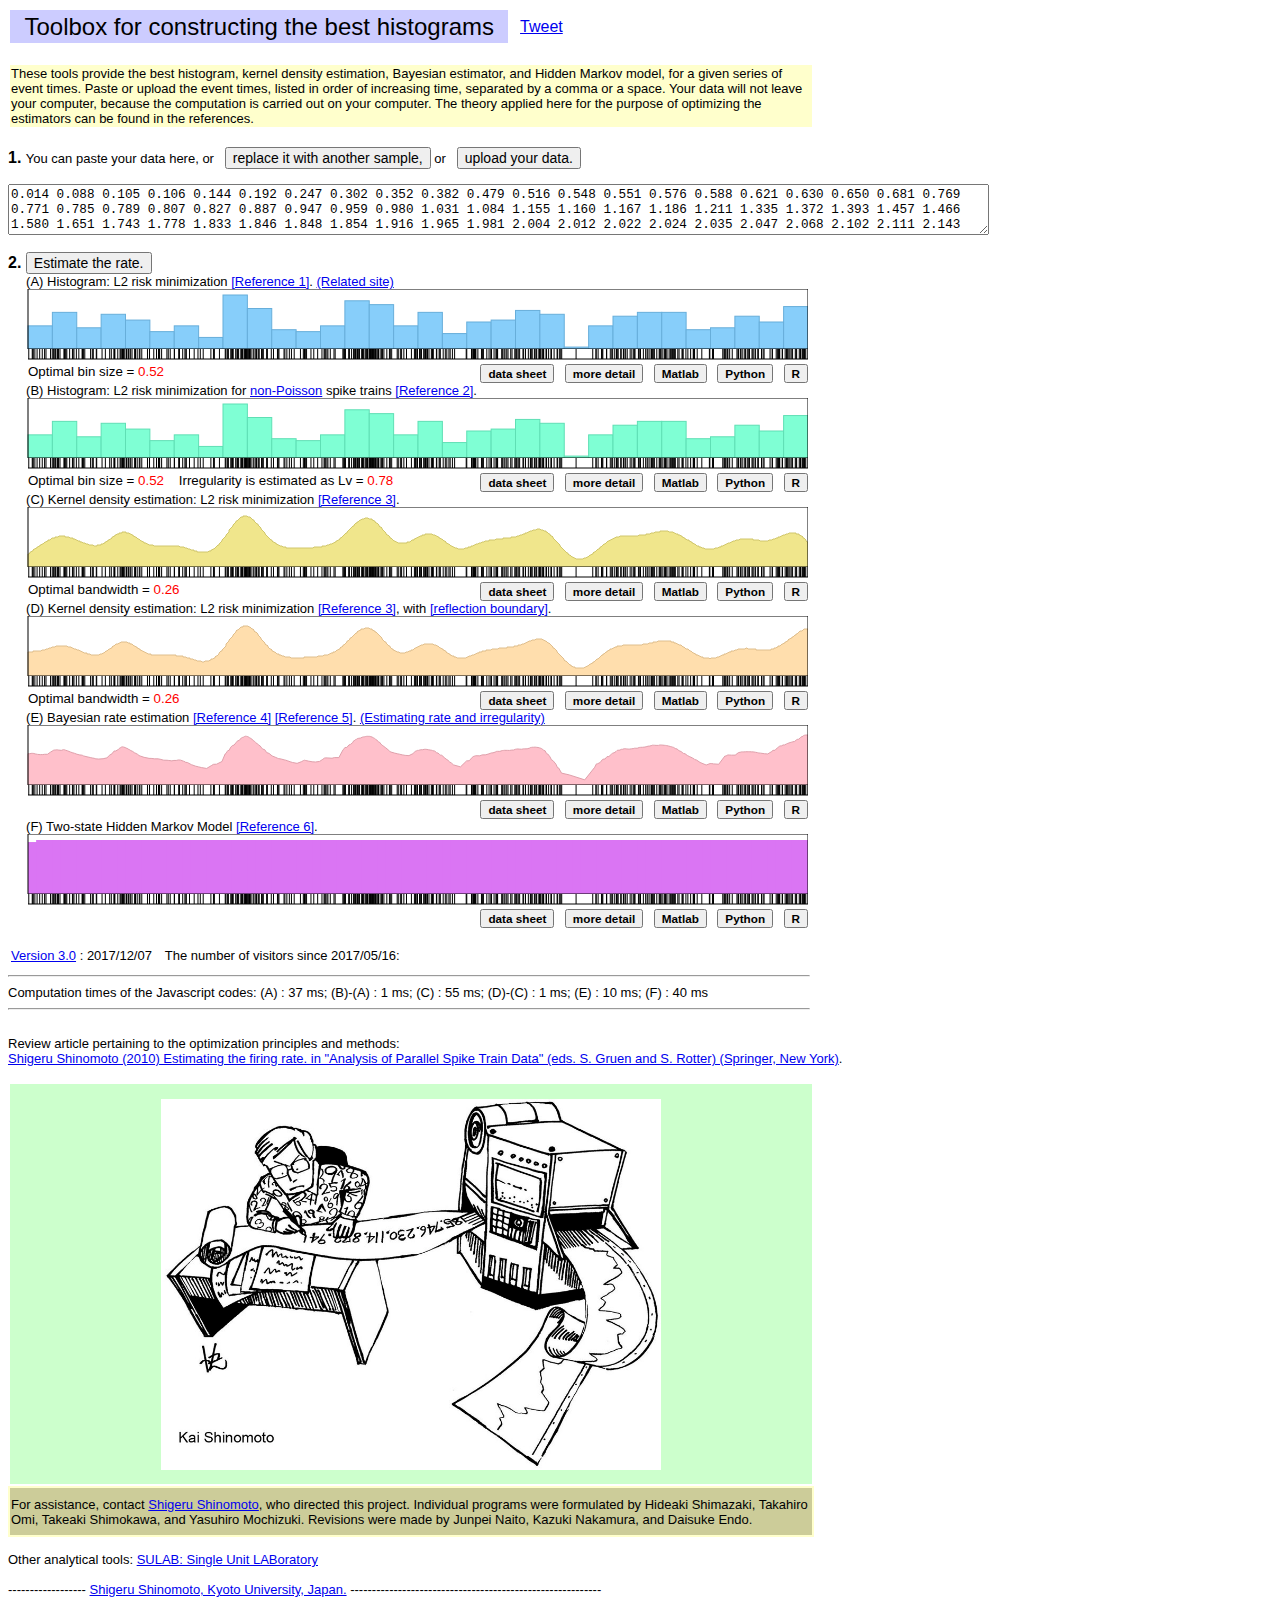
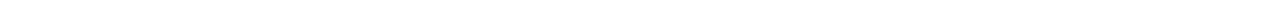
==== index.html @ 1d877b3c "Add files via upload" ====
<?xml version="1.0" encoding="UTF-8"?> 
<!DOCTYPE HTML PUBLIC "-//W3C//DTD HTML 4.01 Transitional//EN">
<html xmlns="http://www.w3.org/1999/xhtml">
<head>
<meta http-equiv="Content-Type" content="text/html; charset=UTF-8" />
<meta http-equiv="Content-Script-Type" content="text/javascript" />
<meta name="GENERATOR" content="JustSystems Homepage Builder Version 21.0.5.0 for Windows" />
<meta http-equiv="Content-Style-Type" content="text/css" />
<link rel="stylesheet" href="main.css" type="text/css" />
<script src="d3.v3.min.js" charset="utf-8"></script>
<script type="text/javascript" src="mt.js"></script>
<script type="text/javascript" src="bayes_funcs.js"></script>
<script type="text/javascript" src="hmm_funcs.js"></script>
<script type="text/javascript" src="main.js"></script>

<title>HISTOGRAMS</title>
</head>
<body onload="RandomData(); Main();" style="font-family:Optima,Arial">
    <div id="fb-root"></div>
    <script>(function(d, s, id) {
      var js, fjs = d.getElementsByTagName(s)[0];
      if (d.getElementById(id)) return;
      js = d.createElement(s); js.id = id;
      js.src = "//connect.facebook.net/ja_JP/sdk.js#xfbml=1&version=v2.4";
      fjs.parentNode.insertBefore(js, fjs);
    }(document, 'script', 'facebook-jssdk'));</script>
<div style="width:920" align="left">
  <table width="804">
    <tbody>
      <tr>
        <td height="33" bgcolor="#ccccff" width="500" align="center"><font size="+2" face="Arial">Toolbox for constructing the best histograms </font> </td>
        <td bgcolor="#ffffff" width="300">&#160;
<a href="https://twitter.com/share" class="twitter-share-button" data-url="http://www.ton.scphys.kyoto-u.ac.jp/~shino/histograms/" data-size="default" data-count="vertical">Tweet</a>
  <script>!function(d,s,id){var js,fjs=d.getElementsByTagName(s)[0],p=/^http:/.test(d.location)?'http':'https';if(!d.getElementById(id)){js=d.createElement(s);js.id=id;js.src=p+'://platform.twitter.com/widgets.js';fjs.parentNode.insertBefore(js,fjs);}}(document, 'script', 'twitter-wjs');</script>
  <div class="fb-like" data-colorscheme="light" data-href="http://www.ton.scphys.kyoto-u.ac.jp/~shino/histograms/" data-layout="box_count" data-action="recommend" data-share="false"></div>
<!-- 共有ボタン を表示したい位置に次のタグを貼り付けてください。 -->
<div class="g-plus" data-action="share" data-height="24" data-href="http://www.ton.scphys.kyoto-u.ac.jp/~shino/histograms/"></div>
        </td>
      </tr>
    </tbody>
  </table>
  <!-- Header --><br />
  <table>
    <tbody>
      <tr>
        <td bgcolor="#ffffcc" width="800"><font size="2pt" face="Arial">These tools provide the best histogram, kernel density estimation, Bayesian
        estimator, and Hidden Markov model, for a given series of event times. Paste
        or upload the event times, listed in order of increasing time, separated
        by a comma or a space. Your data will not leave your computer, because
        the computation is carried out on your computer. The theory applied here
        for the purpose of optimizing the estimators can be found in the references.</font></td>
      </tr>
    </tbody>
  </table>
  <br />
  
  <form name="data"><font size="2pt" face="Arial"><font size="3"><strong>1. </strong></font>You can paste your data here, or &#160; <input type="button" style="font:10.5pt Arial;" value="replace it with another sample," onclick="RandomData();Main();" /> or &#160; <input type="file" id="selfile" style="display:none;" />
<input type="button" value="upload your data." style="font:10.5pt Arial;" onclick="document.getElementById('selfile').click();" />

<script>
var obj1 = document.getElementById("selfile");
//a file is selected in a dialog box
obj1.addEventListener("change",function(evt){
  var file = evt.target.files;
  //making a FileReader
  var reader = new FileReader();
  //read in text style
  reader.readAsText(file[0]);
  
  //processing after loading
  reader.onload = function(ev){
  //indicating in the textarea
  document.data.spikes.value = reader.result;
  Main();
  }
},false);
</script>

<br />
  <font size = "2pt">&nbsp;&nbsp;&nbsp;&nbsp;<textarea name="spikes" rows="3" cols="120" style="font-size:9.5pt"></textarea><br />
  <br />
  </font><font size="3"><strong>2. </strong></font><input type="button" style="font:10.5pt Arial;" value="Estimate the rate." onclick="Main();" />
</font>
  <div id="loading" style="font-size:10pt; display:inline-block; visibility:hidden"><font size="2pt" face="Arial"><img src="loading.gif" />processing...</font></div>
  <font size="2pt" face="Arial"><br />
  <font size="2pt">&#160;&#160;&#160;&#160;&#160;(A) Histogram: L2 risk minimization <a href="http://www.ton.scphys.kyoto-u.ac.jp/~shino/papersPDF/shino2007NeCo.pdf" target="_blank">[Reference 1]</a>. </font></font><a href="http://176.32.89.45/~hideaki/res/histogram.html" target="_blank"><font size="2pt" face="Arial"><font size="2pt"><font face="Arial"><font size="2pt">(Related site)</font></font><br />
  </font></font></a>
  <div id="graph_SS" width="800" height="60"></div>
  <div id="raster_SS" width="800" height="10"></div>
  <div id="optimal_SS" class="info"></div>
  <div class="buttons">
    <INPUT class="button" type="button" value="data sheet" onclick="OutputResults_SS()" />
    <INPUT class="button" type="button" value="more detail" onclick="location.href='http://www.ton.scphys.kyoto-u.ac.jp/~shino/toolbox/sshist/hist.html'" />
    <a href="matlab/sshist_v1.m" download="sshist_v1.m">
      <INPUT class="button" type="button" value="Matlab" /></a>
    <a href="python/SS_v2.py" download="SS_v2.py">
      <INPUT class="button" type="button" value="Python" /></a>
    <a href="R/SS.R" download="SS.R">
      <INPUT class="button" type="button" value="R" /></a>
  </div>

  <font size="2pt" face="Arial"><font size="2pt">&#160;&#160;&#160;&#160;&#160;(B) Histogram: L2 risk minimization for <a href="http://www.jneurosci.org/content/36/21/5736">non-Poisson</a> spike trains <a href="http://www.ton.scphys.kyoto-u.ac.jp/~shino/papersPDF/shino2011NeCo_histogram.pdf" target="_blank">[Reference 2]</a>.<br />
  </font></font>
  <div id="graph_OS" width="800" height="60"></div>
  <div id="raster_OS" width="800" height="10"></div>
  <div id="optimal_OS" class="info"></div>
    <div class="buttons">
      <input class="button" type="button" value="data sheet" onclick="OutputResults_OS()" />
      <input class="button" type="button" value="more detail" onclick="location.href='http://www.ton.scphys.kyoto-u.ac.jp/~shino/toolbox/oshist/hist.html'" />
      <a href="matlab/hist_np_v3.m" download="hist_np_v3.m">
        <INPUT class="button" type="button" value="Matlab" /></a>
    <a href="python/OS_v2.py" download="OS_v2.py">
      <INPUT class="button" type="button" value="Python" /></a>
    <a href="R/OS.R" download="OS.R">
      <INPUT class="button" type="button" value="R" /></a>
    </div>

  <font size="2pt" face="Arial"><font size="2pt">&#160;&#160;&#160;&#160;&#160;(C) Kernel density estimation: L2 risk minimization
  <a href="https://link.springer.com/content/pdf/10.1007%2Fs10827-009-0180-4.pdf" target="_blank">[Reference 3]</a>.<br />
  </font></font>
  <div id="graph_Kernel" width="800" height="60"></div>
  <div id="raster_Kernel" width="800" height="10"></div>
  <div id="optimal_Kernel" class="info"></div>
    <div class="buttons">
      <INPUT class="button" type="button" value="data sheet" onclick="OutputResults_Kernel()" />
      <INPUT class="button" type="button" value="more detail" onclick="location.href='http://www.ton.scphys.kyoto-u.ac.jp/~shino/toolbox/sskernel/kernel.html'" />
      <a href="matlab/sskernel_rate_v3.m" download="sskernel_rate_v3.m">
        <INPUT class="button" type="button" value="Matlab" /></a>
    <a href="python/KDE_rate_v3.py" download="KDE_rate_v3.py">
      <INPUT class="button" type="button" value="Python" /></a>
    <a href="R/KDE.R" download="KDE_rate.R">
      <INPUT class="button" type="button" value="R" /></a>
    </div>

  <font size="2pt" face="Arial"><font size="2pt">&#160;&#160;&#160;&#160;&#160;(D) Kernel density estimation: L2 risk minimization
  <font face="Arial"><font size="2pt"><a href="https://link.springer.com/content/pdf/10.1007%2Fs10827-009-0180-4.pdf" target="_blank">[Reference 3]</a></font></font>, with <a href="http://www.ton.scphys.kyoto-u.ac.jp/~shino/toolbox/reflectedkernel/reflectedkernel.html" target="_blank">[reflection boundary]</a>.<br />
  </font></font>
  <div id="graph_Kernel2" width="800" height="60"></div>
  <div id="raster_Kernel2" width="800" height="10"></div>
  <div id="optimal_Kernel2" class="info"></div>
    <div class="buttons">
      <INPUT class="button" type="button" value="data sheet" onclick="OutputResults_Kernel2()" />
      <INPUT class="button" type="button" value="more detail" onclick="location.href='http://www.ton.scphys.kyoto-u.ac.jp/~shino/toolbox/reflectedkernel/reflectedkernel.html'" />
      <a href="matlab/sskernel_ref_rate_v3.m" download="sskernel_ref_rate_v3.m"><INPUT class="button" type="button" value="Matlab" /></a>
    <a href="python/KDERB_rate_v3.py" download="KDERB_rate_v3.py">
      <INPUT class="button" type="button" value="Python" /></a>
    <a href="R/KDERB.R" download="KDERB_rate.R">
      <INPUT class="button" type="button" value="R" /></a>
  </div>

  <font size="2pt" face="Arial">&#160;&#160;&#160;&#160;&#160;(E) Bayesian rate estimation <a href="http://www.ton.scphys.kyoto-u.ac.jp/~shino/papersPDF/shino2005JPhysA.pdf" target="_blank">[Reference 4]</a> <a href="http://www.ton.scphys.kyoto-u.ac.jp/~shino/papersPDF/shino2009NeCo.pdf" target="_blank">[Reference 5]</a>. </font><a href="http://www.ton.scphys.kyoto-u.ac.jp/~shino/toolbox/ssNeCo09/page_SULAB2.html" target="_blank"><font size="2pt" face="Arial">(Estimating rate and irregularity)</font></a><br />
  <div id="graph_Bayes" width="800" height="60"></div>
  <div id="raster_Bayes" width="800" height="10"></div>
  <div class="buttons">
    <INPUT class="button" type="button" value="data sheet" onclick="OutputResults_Bayes()" />
    <INPUT class="button" type="button" value="more detail" onclick="location.href='http://www.ton.scphys.kyoto-u.ac.jp/~shino/toolbox/ssBayes/bayes.html'" />
    <a href="matlab/Bayes_v1.m" download="Bayes_v1.m">
      <INPUT class="button" type="button" value="Matlab" /></a>
    <a href="python/BRE_v2.py" download="BRE_v2.py">
      <INPUT class="button" type="button" value="Python" /></a>
    <a href="R/BRE.R" download="BRE.R">
      <INPUT class="button" type="button" value="R" /></a>
  </div>
  
  <font size="2pt" face="Arial"><font size="2pt">&#160;&#160;&#160;&#160;&#160;(F) Two-state Hidden Markov Model <a href="https://journals.aps.org/pre/abstract/10.1103/PhysRevE.89.022705" target="_blank">[Reference 6]</a>.<br />
  </font></font>
  <div id="graph_HMM" width="800" height="60"></div>
  <div id="raster_HMM" width="800" height="10"></div>
  <div class="buttons">
    <INPUT class="button" type="button" value="data sheet" onclick="OutputResults_HMM()" />
    <INPUT class="button" type="button" value="more detail" onclick="location.href='http://www.ton.scphys.kyoto-u.ac.jp/~shino/toolbox/msHMM/HMM.html'" />
    <a href="matlab/HMM_v3.m" download="HMM_v3.m">
      <INPUT class="button" type="button" value="Matlab" /></a>
    <a href="python/HMM_v2.py" download="HMM_v2.py">
      <INPUT class="button" type="button" value="Python" /></a>
    <a href="R/HMM.R" download="HMM.R">
      <INPUT class="button" type="button" value="R" /></a>
  </div>
  <font size="2pt" face="Arial"><font size="2pt"><br />
  <!--<font face="Arial Black" size=3><strong>3. Output data sheet.</strong></font>&nbsp;&nbsp;
<INPUT class="button" type="button" value="Click" onclick="OutputResults()"><br>
</FORM>
--></font></font>
  <table>
    <tbody>
      <tr>
        <td align="center"><font size="2pt" face="Arial"><a href="indexold/histograms_history.html" target="_blank">Version 3.0</a> : 2017/12/07</font> &#160;</td>
        <td align="center"><font size="2pt" face="Arial"><font color="#000000" size="2">The number of visitors since 2017/05/16: <span lang="EN-US" style="font-size:11.0pt;font-family:
Arial"><img border="0" width="40" height="10" id="_x0000_i1030" src="http://www.ton.scphys.kyoto-u.ac.jp/~shino/counter/count.cgi?histograms" /></span></font></font></td>
      </tr>
    </tbody>
  </table>
  <hr width="800" align="left" />
  
<div id="time">
</div>
  <!-- 
  <a href="indexold/computation_time_Matlab.csv"><font size="2pt" face="Arial"><font size="-1"><font size="2pt" face="Arial"><font size="-1">Matlab codes</font></font></font></font></a><font size="2pt" face="Arial"><font size="-1"><font size="2pt" face="Arial"><font size="-1">; <a href="indexold/computation_time_Python.csv">Python codes</a>.</font></font></font></font><br />
  -->
  <hr width="800" align="left" />

  <br />
  <font size="2pt" face="Arial"><font size="-1">Review article pertaining to the optimization principles and methods: <br />
  <a href="http://www.ton.scphys.kyoto-u.ac.jp/~shino/papersPDF/shino2010Book.pdf" target="_blank">Shigeru Shinomoto (2010) Estimating the firing rate. in &quot;Analysis
    of Parallel Spike Train Data&quot; (eds. S. Gruen and S. Rotter) (Springer, New York)</a>.<br />
  </font></font></form>
  <table border="0">
      <tbody>
        <tr>
        <td bgcolor="#ccffcc" align="center" width="800" height="400"><img src="kai20070608.jpg" width="500" height="371" border="0" /></td>
      </tr>
      </tbody>
    </table>
  <table bgcolor="#ffffcc">
    <tbody>
      <tr>
        <td width="800" height="47" bgcolor="#cccc99"><font size="2pt" face="Arial"><font size="-1"><font size="2pt" face="Arial"><font size="-1">For assistance, contact <a href="mailto:shinomoto@scphys.kyoto-u.ac.jp?Subject=Histograms">Shigeru Shinomoto</a>, who directed this project. </font></font>Individual programs were formulated by Hideaki Shimazaki, Takahiro Omi, Takeaki Shimokawa, and Yasuhiro Mochizuki. Revisions were made by Junpei Naito, Kazuki Nakamura, and Daisuke Endo. <br />
          </font></font></td>
      </tr>
    </tbody>
  </table>
  <font size="2pt" face="Arial"><br />
  Other analytical tools: <a href="http://www.ton.scphys.kyoto-u.ac.jp/~shino/toolbox/english.htm" target="_blank">SULAB: Single Unit LABoratory<br /><br /></a>

  <font face="Arial">------------------ <a href="http://www.ton.scphys.kyoto-u.ac.jp/~shino/english.html" target="_blank">Shigeru Shinomoto, Kyoto University, Japan.</a> ----------------------------------------------------------
</font></font></div>
<br />
<!-- head 内か、body 終了タグの直前に次のタグを貼り付けてください。 -->
<script src="https://apis.google.com/js/platform.js" async="" defer="defer"></script>
</body>
</html>
---- main.css ----
.button {
    font:8.8pt Arial;
    font-weight: bold;
    margin-left: 6;
    margin-right: 0;
}
    
.buttons {
    width: 800;
    text-align: right;
}

.buttons>a {
text-decoration: none;
}

.info {
    font-size: 10pt;
    margin-bottom: 0px;
    float: left;
    margin-left: 20;
}
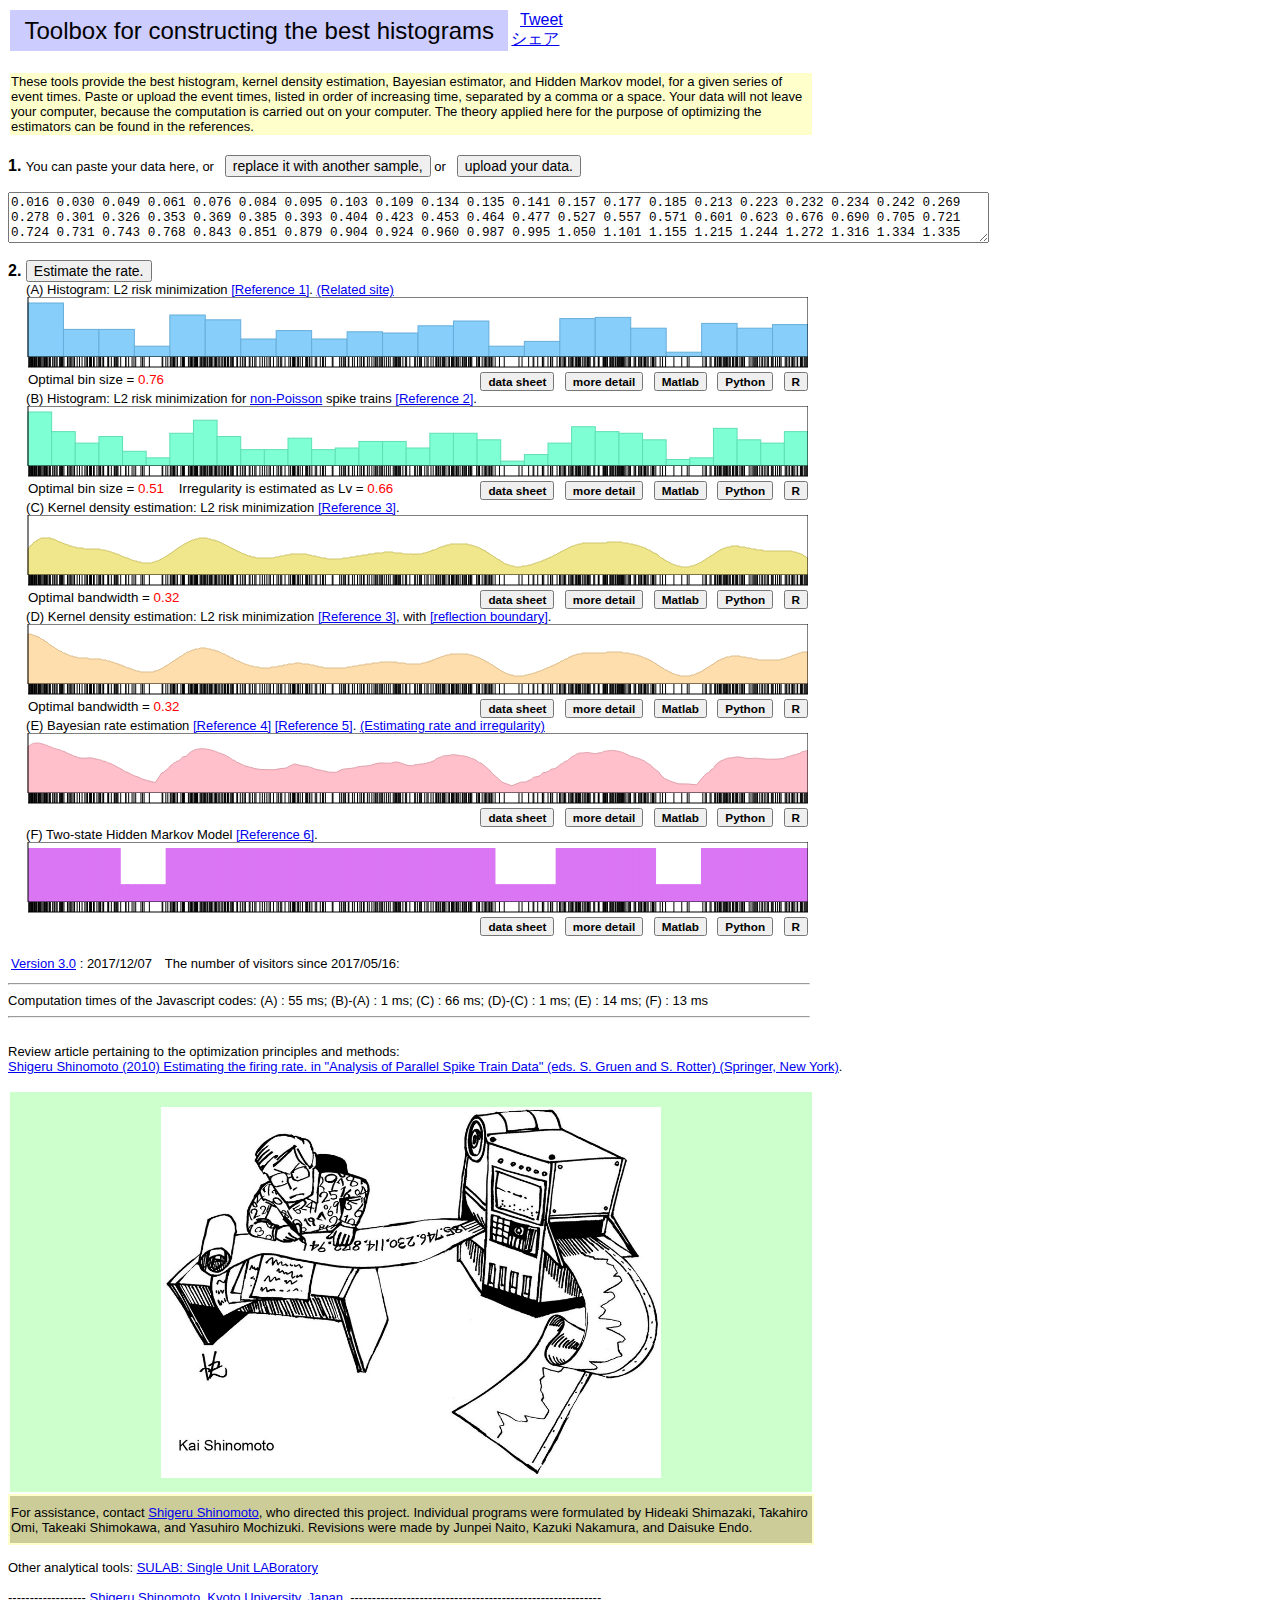
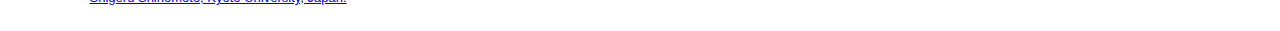
==== commit becca720: "fb_share" ====
--- a/index.html
+++ b/index.html
@@ -16,14 +16,14 @@
 <title>HISTOGRAMS</title>
 </head>
 <body onload="RandomData(); Main();" style="font-family:Optima,Arial">
-    <div id="fb-root"></div>
-    <script>(function(d, s, id) {
-      var js, fjs = d.getElementsByTagName(s)[0];
-      if (d.getElementById(id)) return;
-      js = d.createElement(s); js.id = id;
-      js.src = "//connect.facebook.net/ja_JP/sdk.js#xfbml=1&version=v2.4";
-      fjs.parentNode.insertBefore(js, fjs);
-    }(document, 'script', 'facebook-jssdk'));</script>
+<div id="fb-root"></div>
+<script>(function(d, s, id) {
+  var js, fjs = d.getElementsByTagName(s)[0];
+  if (d.getElementById(id)) return;
+  js = d.createElement(s); js.id = id;
+  js.src = 'https://connect.facebook.net/ja_JP/sdk.js#xfbml=1&version=v2.11';
+  fjs.parentNode.insertBefore(js, fjs);
+}(document, 'script', 'facebook-jssdk'));</script>
 <div style="width:920" align="left">
   <table width="804">
     <tbody>
@@ -32,8 +32,7 @@
         <td bgcolor="#ffffff" width="300">&#160;
 <a href="https://twitter.com/share" class="twitter-share-button" data-url="http://www.ton.scphys.kyoto-u.ac.jp/~shino/histograms/" data-size="default" data-count="vertical">Tweet</a>
   <script>!function(d,s,id){var js,fjs=d.getElementsByTagName(s)[0],p=/^http:/.test(d.location)?'http':'https';if(!d.getElementById(id)){js=d.createElement(s);js.id=id;js.src=p+'://platform.twitter.com/widgets.js';fjs.parentNode.insertBefore(js,fjs);}}(document, 'script', 'twitter-wjs');</script>
-  <div class="fb-like" data-colorscheme="light" data-href="http://www.ton.scphys.kyoto-u.ac.jp/~shino/histograms/" data-layout="box_count" data-action="recommend" data-share="false"></div>
-<!-- 共有ボタン を表示したい位置に次のタグを貼り付けてください。 -->
+  <div class="fb-share-button" data-href="http://www.ton.scphys.kyoto-u.ac.jp/~shino/histograms/" data-layout="button_count" data-size="small" data-mobile-iframe="true"><a class="fb-xfbml-parse-ignore" target="_blank" href="https://www.facebook.com/sharer/sharer.php?u=http%3A%2F%2Fwww.ton.scphys.kyoto-u.ac.jp%2F%7Eshino%2Fhistograms%2F&amp;src=sdkpreparse">シェア</a></div>
 <div class="g-plus" data-action="share" data-height="24" data-href="http://www.ton.scphys.kyoto-u.ac.jp/~shino/histograms/"></div>
         </td>
       </tr>
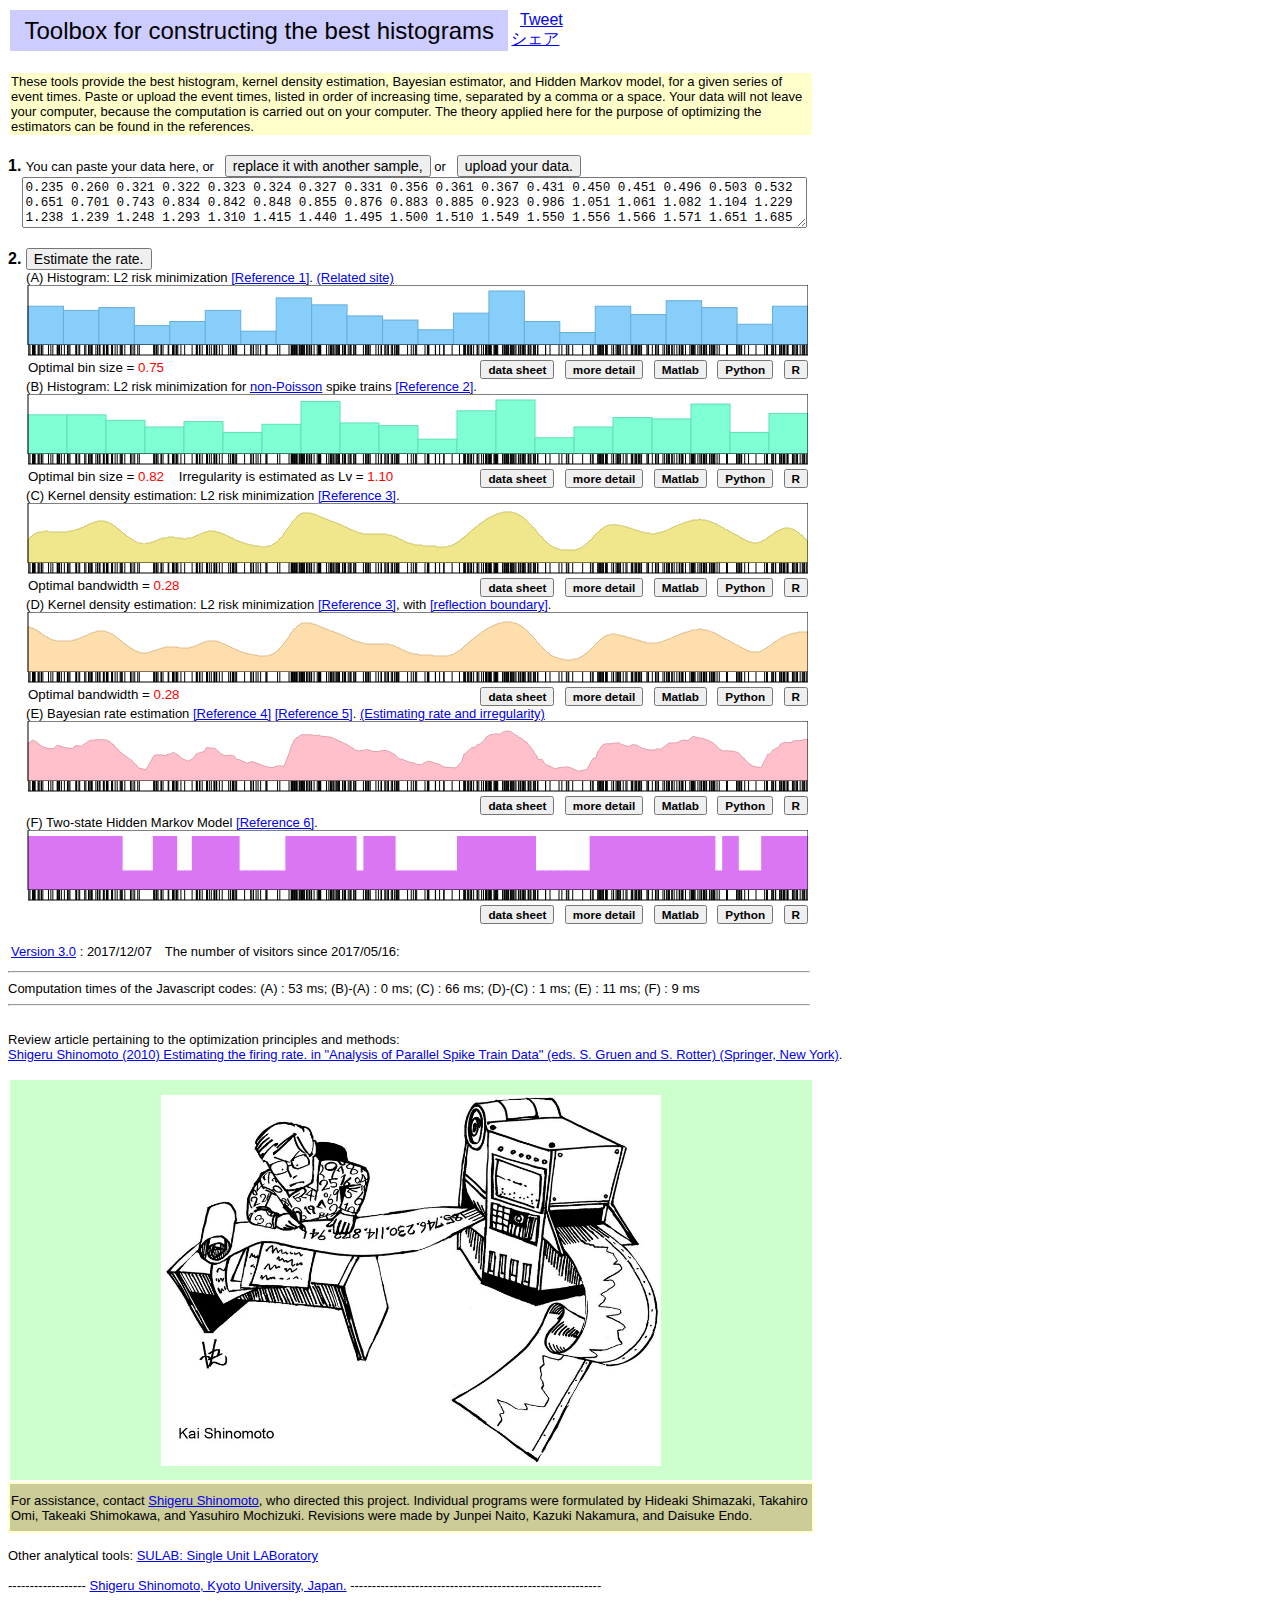
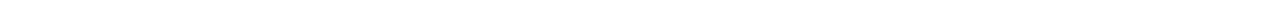
==== commit 182f522b: "textareasize" ====
--- a/index.html
+++ b/index.html
@@ -76,7 +76,7 @@
 </script>
 
 <br />
-  <font size = "2pt">&nbsp;&nbsp;&nbsp;&nbsp;<textarea name="spikes" rows="3" cols="120" style="font-size:9.5pt"></textarea><br />
+  <font size = "2pt">&nbsp;&nbsp;&nbsp;&nbsp;<textarea name="spikes" rows="3" style="width:785px;font-size:9.5pt"></textarea><br />
   <br />
   </font><font size="3"><strong>2. </strong></font><input type="button" style="font:10.5pt Arial;" value="Estimate the rate." onclick="Main();" />
 </font>
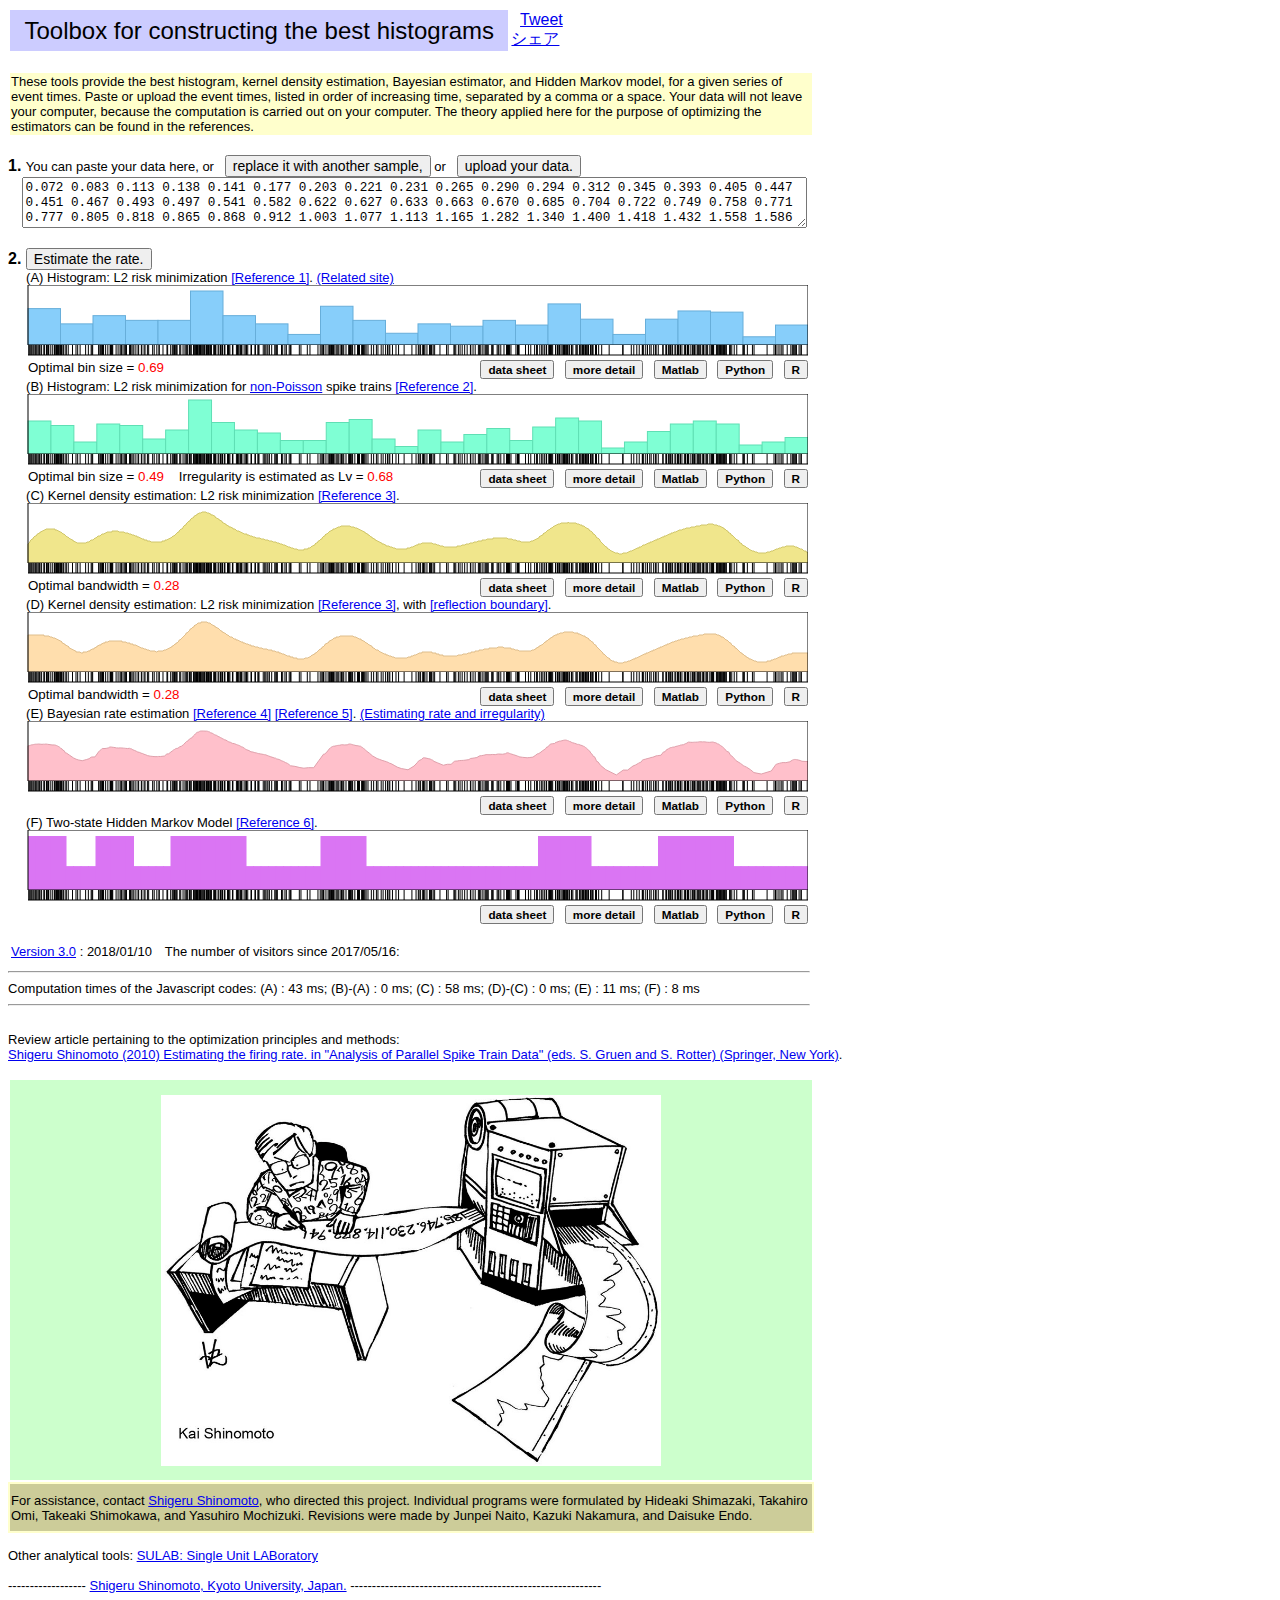
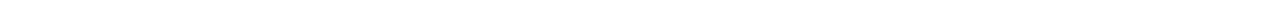
==== commit 209b81cd: "Add files via upload" ====
--- a/index.html
+++ b/index.html
@@ -183,7 +183,7 @@
   <table>
     <tbody>
       <tr>
-        <td align="center"><font size="2pt" face="Arial"><a href="indexold/histograms_history.html" target="_blank">Version 3.0</a> : 2017/12/07</font> &#160;</td>
+        <td align="center"><font size="2pt" face="Arial"><a href="indexold/histograms_history.html" target="_blank">Version 3.0</a> : 2018/01/10</font> &#160;</td>
         <td align="center"><font size="2pt" face="Arial"><font color="#000000" size="2">The number of visitors since 2017/05/16: <span lang="EN-US" style="font-size:11.0pt;font-family:
 Arial"><img border="0" width="40" height="10" id="_x0000_i1030" src="http://www.ton.scphys.kyoto-u.ac.jp/~shino/counter/count.cgi?histograms" /></span></font></font></td>
       </tr>
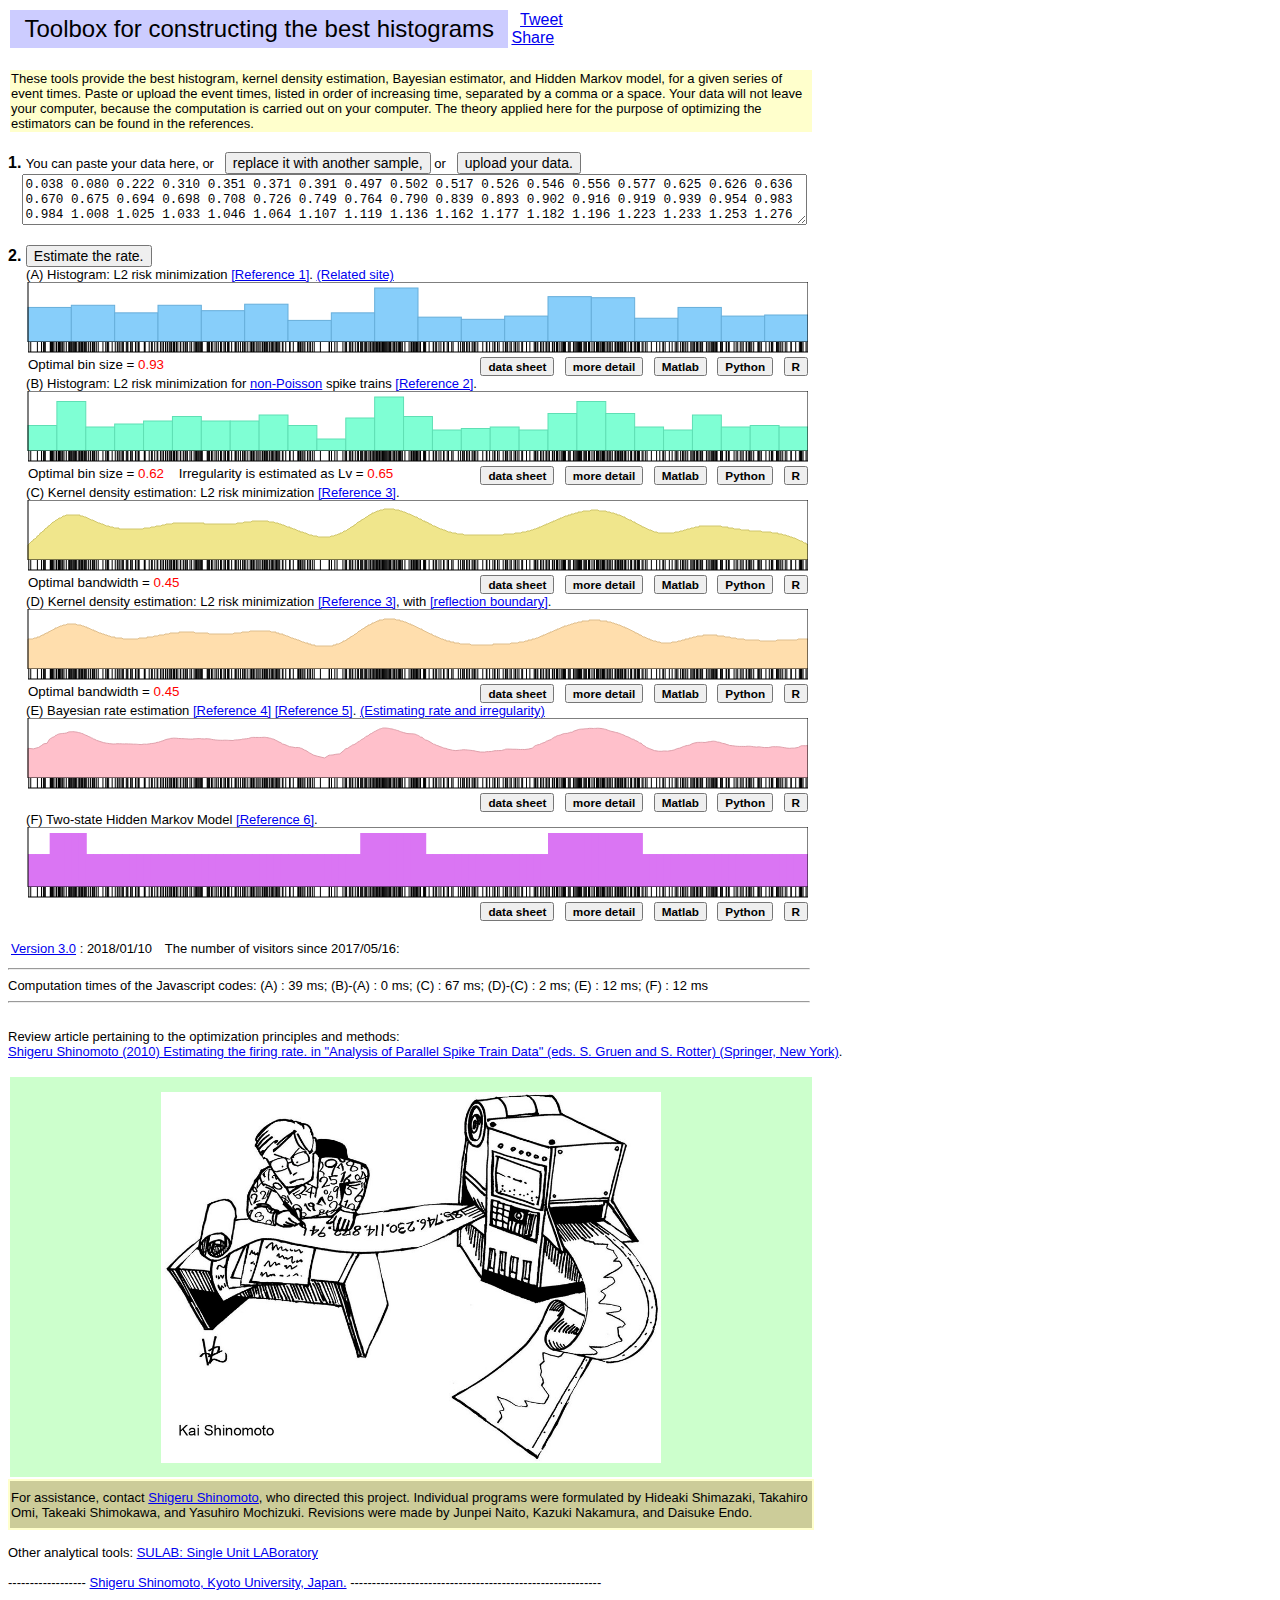
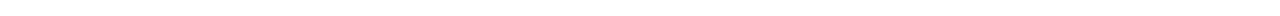
==== commit 0c6dd0b2: "Add files via upload" ====
--- a/index.html
+++ b/index.html
@@ -21,7 +21,7 @@
   var js, fjs = d.getElementsByTagName(s)[0];
   if (d.getElementById(id)) return;
   js = d.createElement(s); js.id = id;
-  js.src = 'https://connect.facebook.net/ja_JP/sdk.js#xfbml=1&version=v2.11';
+  js.src = 'https://connect.facebook.net/en_US/sdk.js#xfbml=1&version=v2.11';
   fjs.parentNode.insertBefore(js, fjs);
 }(document, 'script', 'facebook-jssdk'));</script>
 <div style="width:920" align="left">
@@ -32,7 +32,7 @@
         <td bgcolor="#ffffff" width="300">&#160;
 <a href="https://twitter.com/share" class="twitter-share-button" data-url="http://www.ton.scphys.kyoto-u.ac.jp/~shino/histograms/" data-size="default" data-count="vertical">Tweet</a>
   <script>!function(d,s,id){var js,fjs=d.getElementsByTagName(s)[0],p=/^http:/.test(d.location)?'http':'https';if(!d.getElementById(id)){js=d.createElement(s);js.id=id;js.src=p+'://platform.twitter.com/widgets.js';fjs.parentNode.insertBefore(js,fjs);}}(document, 'script', 'twitter-wjs');</script>
-  <div class="fb-share-button" data-href="http://www.ton.scphys.kyoto-u.ac.jp/~shino/histograms/" data-layout="button_count" data-size="small" data-mobile-iframe="true"><a class="fb-xfbml-parse-ignore" target="_blank" href="https://www.facebook.com/sharer/sharer.php?u=http%3A%2F%2Fwww.ton.scphys.kyoto-u.ac.jp%2F%7Eshino%2Fhistograms%2F&amp;src=sdkpreparse">シェア</a></div>
+  <div class="fb-share-button" data-href="http://www.ton.scphys.kyoto-u.ac.jp/~shino/histograms/" data-layout="button_count" data-size="small" data-mobile-iframe="true"><a class="fb-xfbml-parse-ignore" target="_blank" href="https://www.facebook.com/sharer/sharer.php?u=http%3A%2F%2Fwww.ton.scphys.kyoto-u.ac.jp%2F%7Eshino%2Fhistograms%2F&amp;src=sdkpreparse">Share</a></div>
 <div class="g-plus" data-action="share" data-height="24" data-href="http://www.ton.scphys.kyoto-u.ac.jp/~shino/histograms/"></div>
         </td>
       </tr>
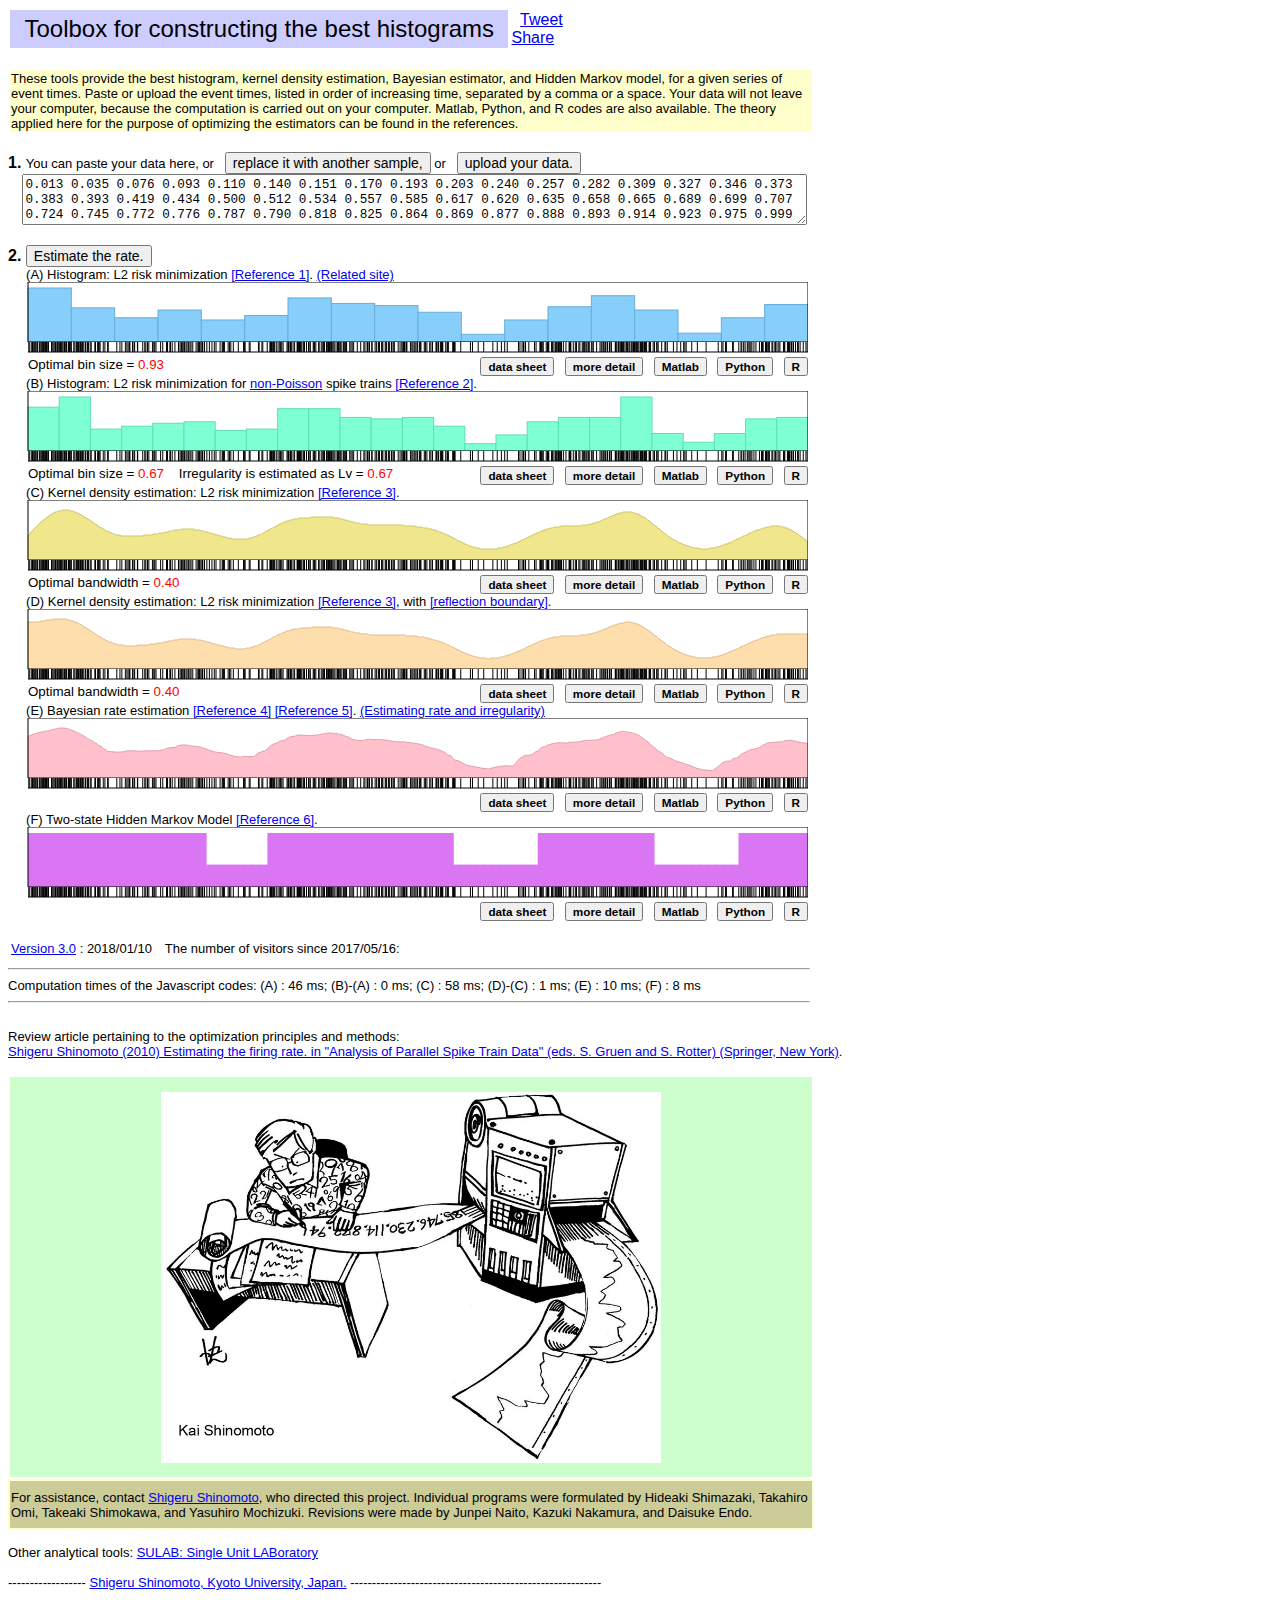
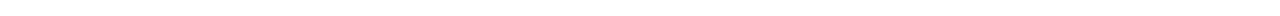
==== commit adfa084d: "Add files via upload" ====
--- a/index.html
+++ b/index.html
@@ -42,12 +42,7 @@
   <table>
     <tbody>
       <tr>
-        <td bgcolor="#ffffcc" width="800"><font size="2pt" face="Arial">These tools provide the best histogram, kernel density estimation, Bayesian
-        estimator, and Hidden Markov model, for a given series of event times. Paste
-        or upload the event times, listed in order of increasing time, separated
-        by a comma or a space. Your data will not leave your computer, because
-        the computation is carried out on your computer. The theory applied here
-        for the purpose of optimizing the estimators can be found in the references.</font></td>
+        <td bgcolor="#ffffcc" width="800"><font size="2pt" face="Arial">These tools provide the best histogram, kernel density estimation, Bayesian estimator, and Hidden Markov model, for a given series of event times. Paste or upload the event times, listed in order of increasing time, separated by a comma or a space. Your data will not leave your computer, because the computation is carried out on your computer. Matlab, Python, and R codes are also available. The theory applied here for the purpose of optimizing the estimators can be found in the references.</font></td>
       </tr>
     </tbody>
   </table>
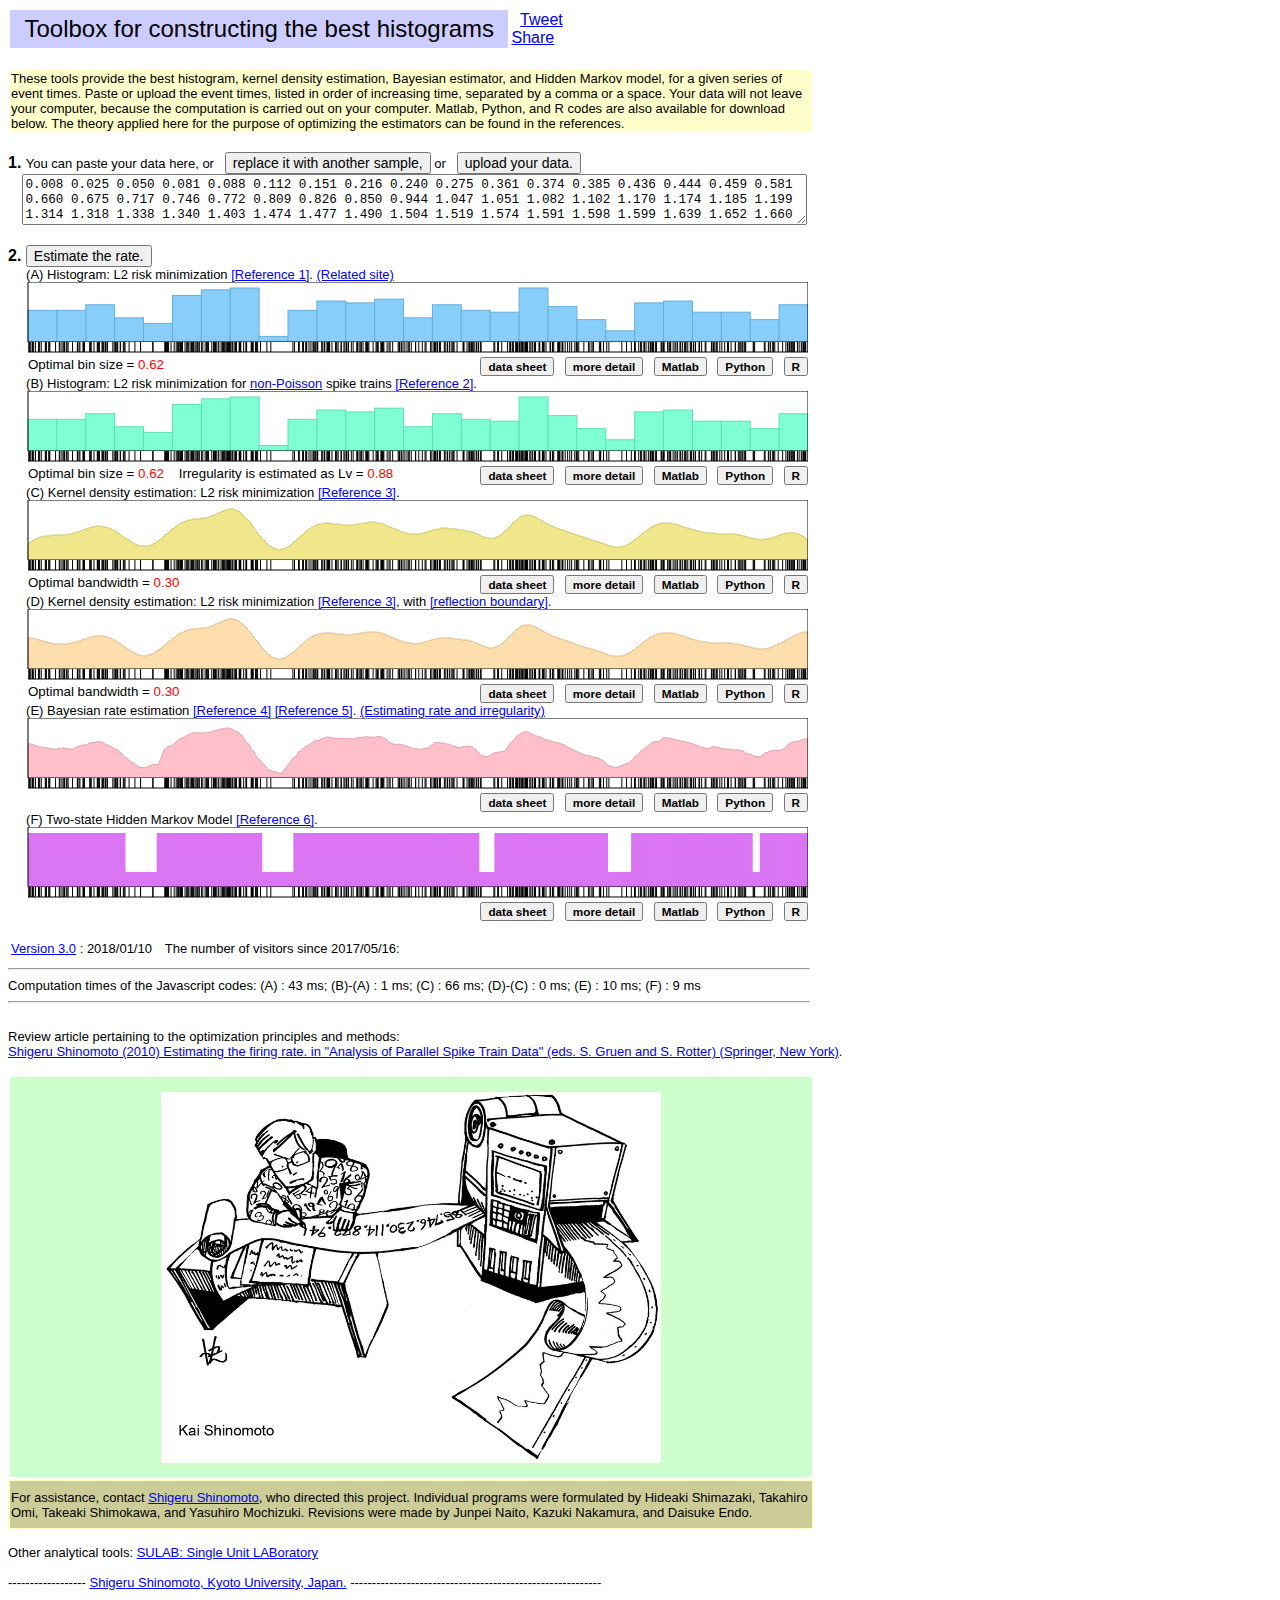
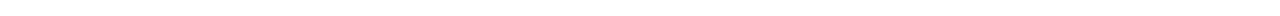
==== commit 457f5302: "Add files via upload" ====
--- a/index.html
+++ b/index.html
@@ -42,7 +42,7 @@
   <table>
     <tbody>
       <tr>
-        <td bgcolor="#ffffcc" width="800"><font size="2pt" face="Arial">These tools provide the best histogram, kernel density estimation, Bayesian estimator, and Hidden Markov model, for a given series of event times. Paste or upload the event times, listed in order of increasing time, separated by a comma or a space. Your data will not leave your computer, because the computation is carried out on your computer. Matlab, Python, and R codes are also available. The theory applied here for the purpose of optimizing the estimators can be found in the references.</font></td>
+        <td bgcolor="#ffffcc" width="800"><font size="2pt" face="Arial">These tools provide the best histogram, kernel density estimation, Bayesian estimator, and Hidden Markov model, for a given series of event times. Paste or upload the event times, listed in order of increasing time, separated by a comma or a space. Your data will not leave your computer, because the computation is carried out on your computer. Matlab, Python, and R codes are also available for download below. The theory applied here for the purpose of optimizing the estimators can be found in the references.</font></td>
       </tr>
     </tbody>
   </table>
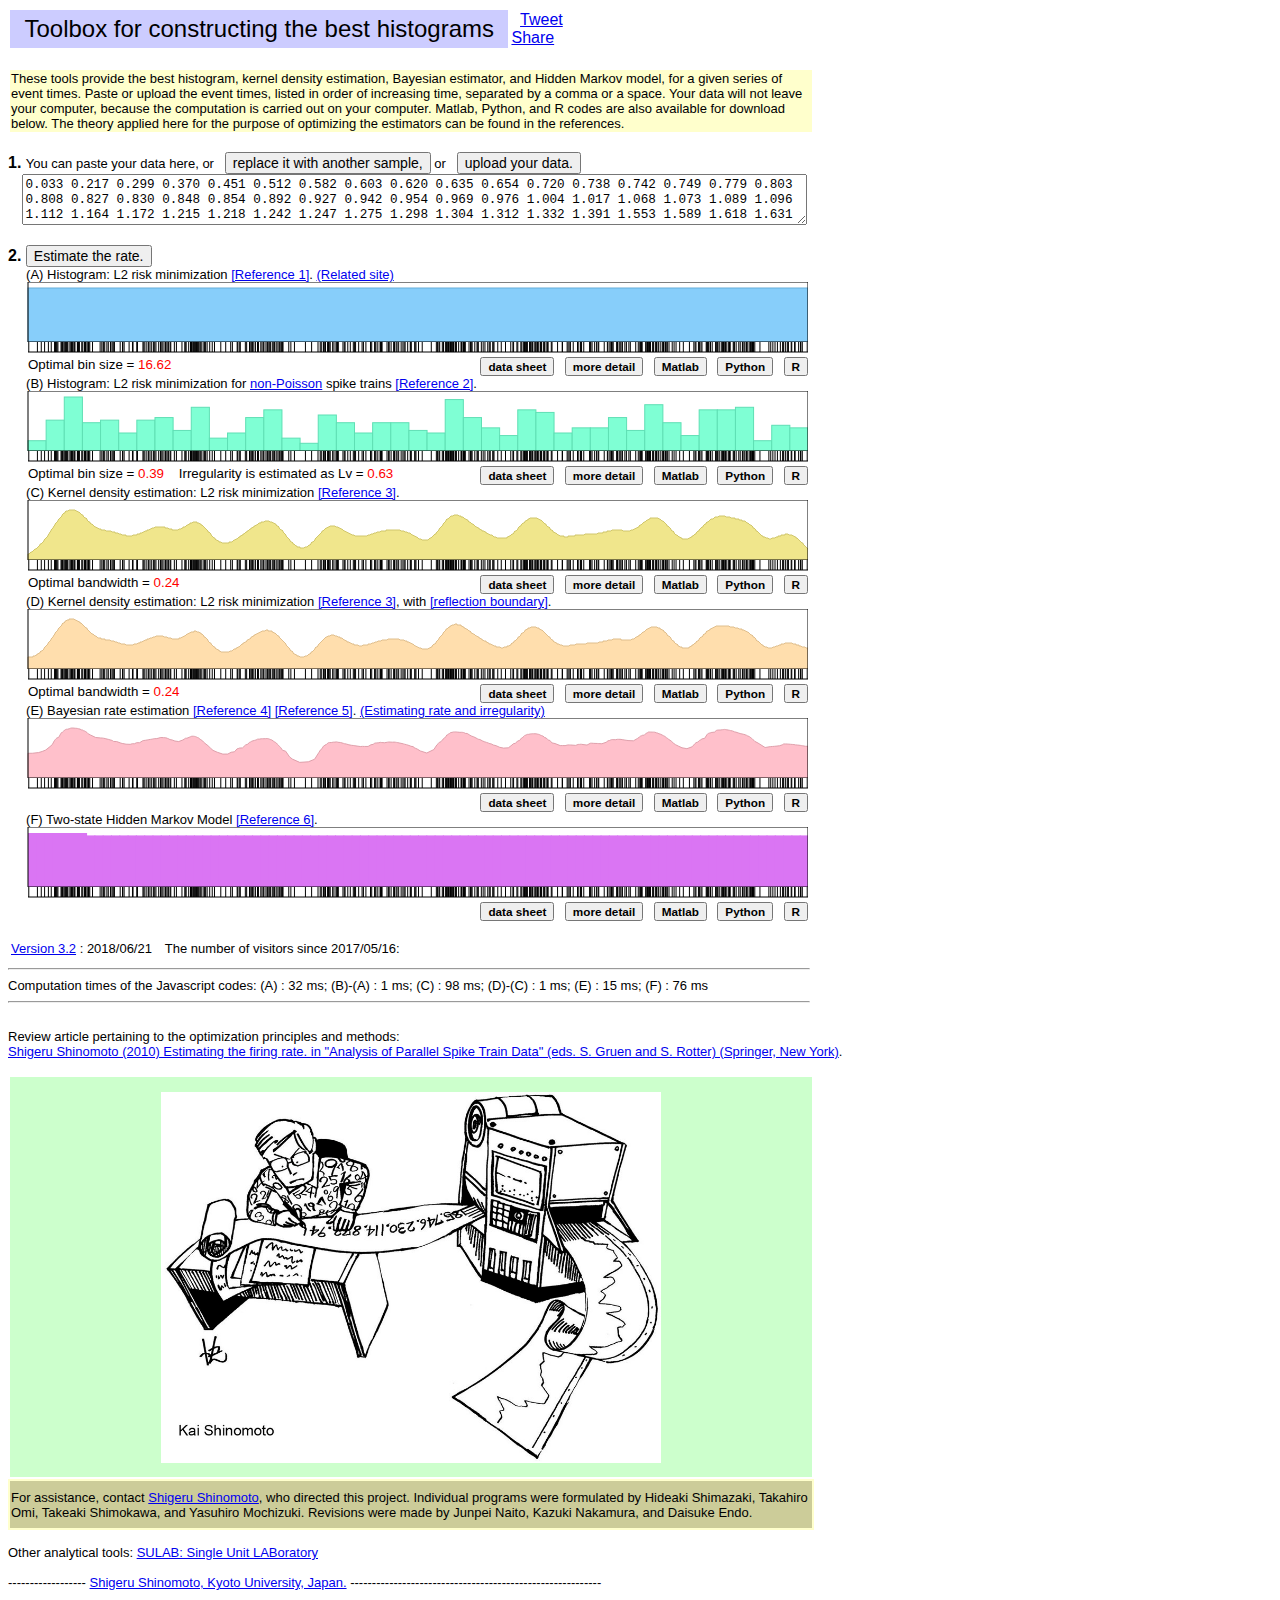
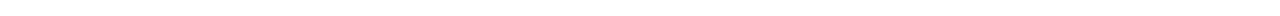
==== commit 9cd7d0ce: "Add files via upload" ====
--- a/index.html
+++ b/index.html
@@ -178,7 +178,7 @@
   <table>
     <tbody>
       <tr>
-        <td align="center"><font size="2pt" face="Arial"><a href="indexold/histograms_history.html" target="_blank">Version 3.0</a> : 2018/01/10</font> &#160;</td>
+        <td align="center"><font size="2pt" face="Arial"><a href="indexold/histograms_history.html" target="_blank">Version 3.2</a> : 2018/06/21</font> &#160;</td>
         <td align="center"><font size="2pt" face="Arial"><font color="#000000" size="2">The number of visitors since 2017/05/16: <span lang="EN-US" style="font-size:11.0pt;font-family:
 Arial"><img border="0" width="40" height="10" id="_x0000_i1030" src="http://www.ton.scphys.kyoto-u.ac.jp/~shino/counter/count.cgi?histograms" /></span></font></font></td>
       </tr>
